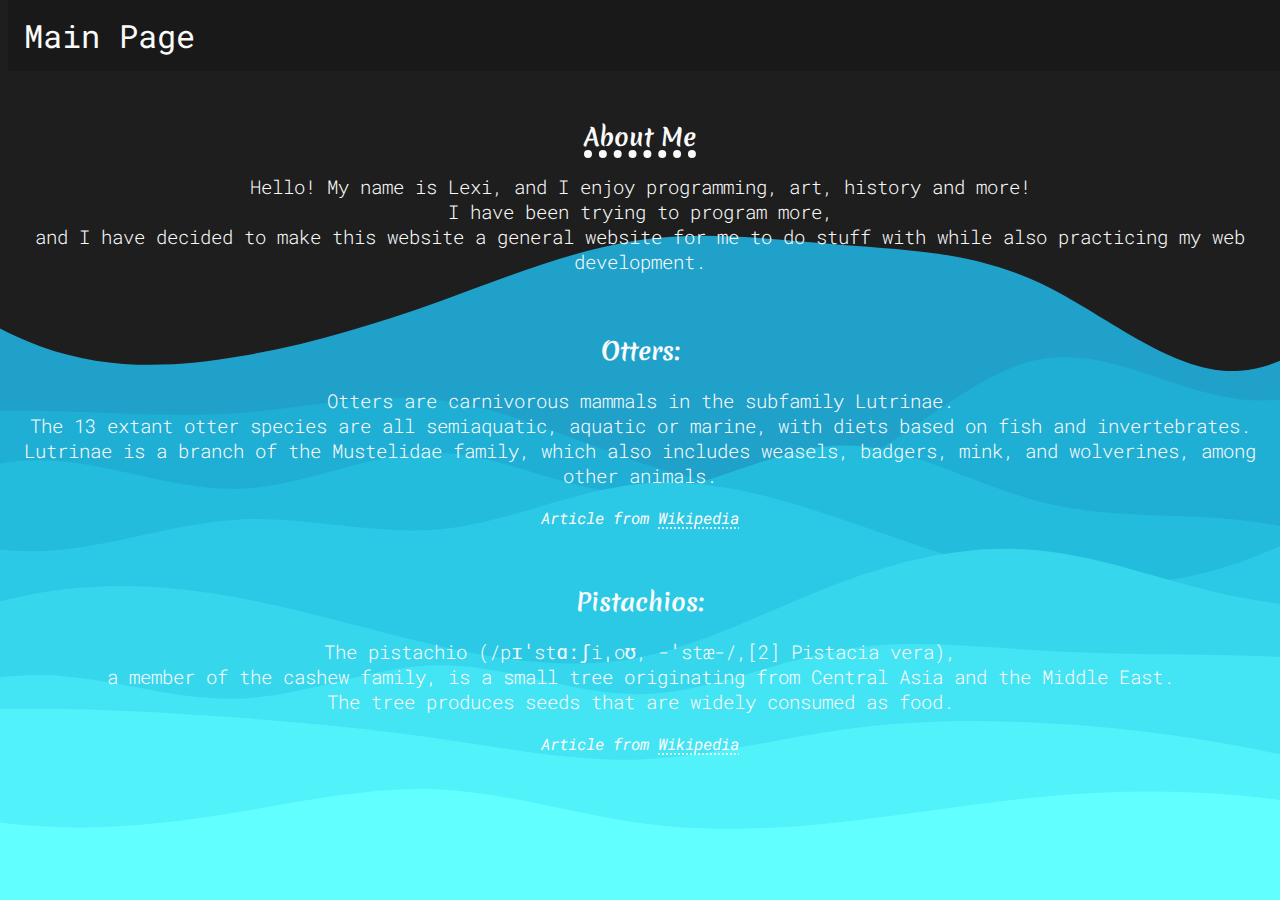
==== index.html @ 0f6c6dc5 "add header" ====
<!DOCTYPE html>
<html lang="en">

<head>

    <meta charset="utf-8">

    <title>Main Page</title>

    <!-- Viewport -->
    <meta name="viewport" content="width-device-width, initial-scale=1">

    <!-- Description (Edit) -->
    <meta name="description" content="The Main page to my very epic gamer website">
    <!-- Author (Edit) -->
    <meta name="author" content="JumpingPistachio">
    <!-- Style Sheet (CHANGE HREF TO LOCATION OF CSS FILE.) -->
    <link rel="stylesheet" href="./assets/stylesheets/index.css">


    
</head>
<body>
    <div class="div-header">
        <a href="./index.html">Main Page</a>
    </div>
    <!-- About me Div -->
    <div id="div-about_me">
        <h2 class="ABOUT_ME">About Me</h2>
        <p class="ParagraphThing">
            Hello! My name is Lexi, and I enjoy programming, art, history and more! <br>
            I have been trying to program more, <br> 
            and I have decided to make this website a general website for me to do stuff with while also practicing
            my web development.
        </p>
    </div>

    <br>

    <!-- Otters Div -->
    <div id="div-otter">
    
        <h2 class="TITLE">Otters:</h2>
        <p class="ParagraphThing">Otters are carnivorous mammals in the subfamily Lutrinae. 
            <br>
            The 13 extant otter species are all semiaquatic, aquatic or marine, 
            with diets based on fish and invertebrates. 
            <br>
            Lutrinae is a branch of the Mustelidae family, 
            which also includes weasels, badgers, mink, and wolverines, among other animals.
        </p>

        <!-- Shows referenced article -->
        <p class="NOTE">Article from <a href="https://en.wikipedia.org/wiki/Otter" target="_blank">Wikipedia</a></p>
    </div>

    <br>

    <!-- Pistachios Div -->
    <div id="div-pistachios">
        <h2 class="TITLE">Pistachios:</h2>
        <p class="ParagraphThing">The pistachio (/pɪˈstɑːʃiˌoʊ, -ˈstæ-/,[2] Pistacia vera), <br>
            a member of the cashew family, is a small tree originating from Central Asia and the Middle East. <br> 
            The tree produces seeds that are widely consumed as food.
        </p>

        <!-- Shows referenced article -->
        <p class="NOTE">Article from <a href="https://en.wikipedia.org/wiki/Pistachio" target="_blank">Wikipedia</a></p>
    </div>


</body>

</html>
---- assets/stylesheets/index.css ----
@import url('https://fonts.googleapis.com/css2?family=Merienda:wght@400;700&display=swap');
@import url('https://fonts.googleapis.com/css2?family=Inconsolata:wght@200;300;400;500;600;700;800;900&display=swap');
@import url('https://fonts.googleapis.com/css2?family=Roboto+Mono:ital,wght@0,100;0,200;0,300;0,400;0,500;0,600;0,700;1,100;1,200;1,300;1,400;1,500;1,600;1,700&display=swap');
:root {
    --floofy-black: #1f1f1f;
    --floofy-white: #FaFaFa;
    --void-black: #191919;
}

body {

    color: var(--floofy-white);
    font-family: 'Roboto Mono', monospace;
    text-align: center;
    font-weight: 300;
    /* Background Image Stuff (Scales Image) */
    background: url('../background1.svg') no-repeat center center fixed;
    background-size:cover;
    -webkit-background-size: cover;
    -moz-background-size: cover;
    -o-background-size: cover;
    background-size: cover;


}
a {
    color: var(--floofy-white);
    text-decoration: underline;
    text-decoration-style: dotted;
    text-underline-offset: 1mm;
}
.div-header {
    overflow: hidden;
    background-color: var(--void-black);
    position: fixed;
    top: 0;
    width: 100%;
    font-size: xx-large;
    font-weight: 400;
}
.div-header a {
    float: left;
    display: block;
    text-align: center;
    padding: 14px 16px;
    text-decoration: none;
}
.div-header a:hover {
    background-color: var(--floofy-white);
    color: var(--floofy-black);
}

.TITLE {
    font-family: 'Merienda', sans-serif;
}
.ABOUT_ME {
    margin-top: 120px;
    font-family: 'Merienda', sans-serif;
    text-decoration: underline;
    text-decoration-style: dotted;
    text-decoration-thickness: 2mm;
    text-underline-offset: 1mm;
}
.NOTE {
    font-style: italic;
    font-weight: 400;
}
.ParagraphThing{
    font-size: larger;
}
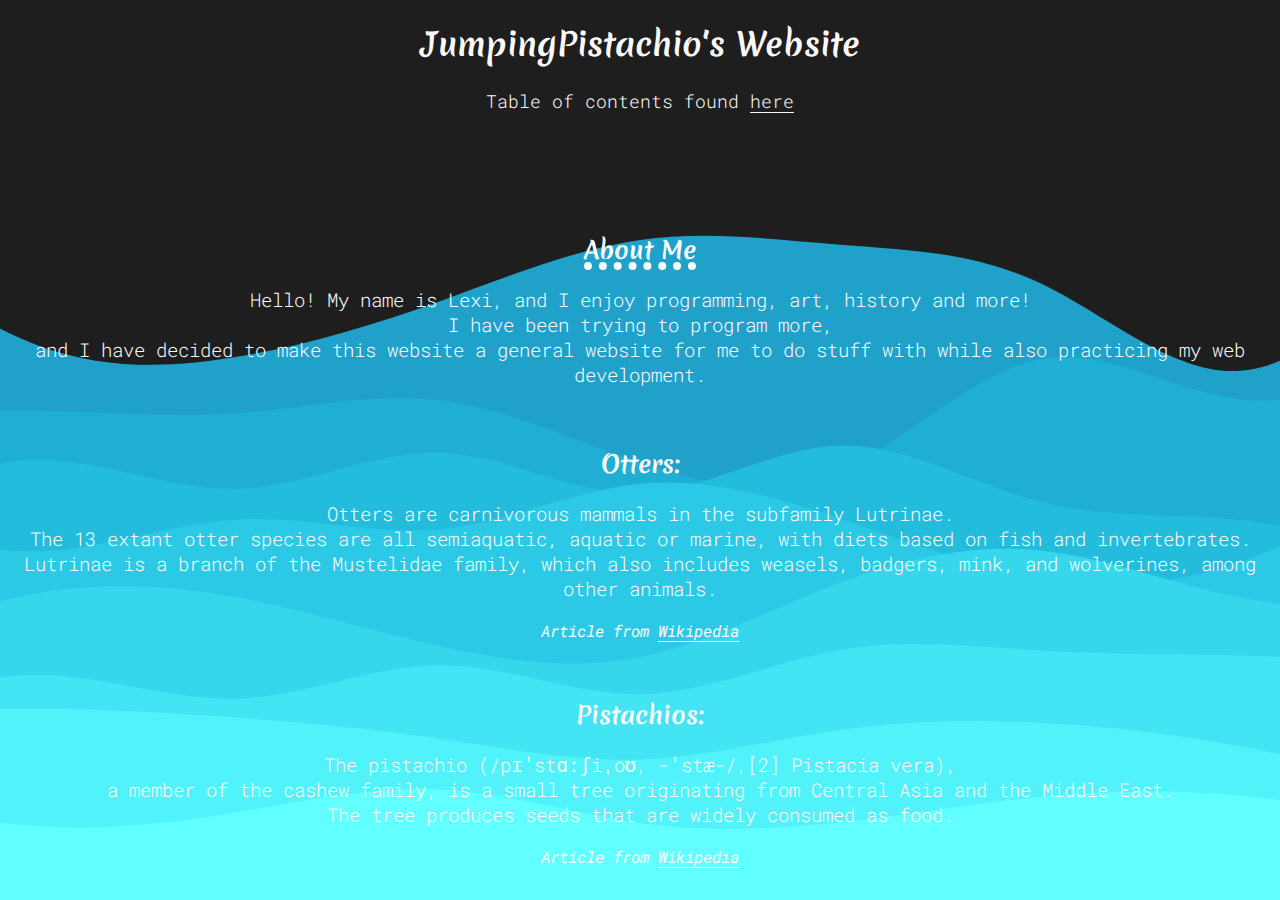
==== commit 73986821: "added table of contents" ====
--- a/index.html
+++ b/index.html
@@ -21,9 +21,9 @@
     
 </head>
 <body>
-    <div class="div-header">
-        <a href="./index.html">Main Page</a>
-    </div>
+    <h1 class="TITLE">JumpingPistachio's Website</h1>
+    <h1 class="LINKTOCONTENTS">Table of contents found <a href="./table-of-contents.html">here</a></h1>
+
     <!-- About me Div -->
     <div id="div-about_me">
         <h2 class="ABOUT_ME">About Me</h2>
--- a/assets/stylesheets/index.css
+++ b/assets/stylesheets/index.css
@@ -26,32 +26,15 @@
 a {
     color: var(--floofy-white);
     text-decoration: underline;
-    text-decoration-style: dotted;
+    text-decoration-style: solid;
     text-underline-offset: 1mm;
 }
-.div-header {
-    overflow: hidden;
-    background-color: var(--void-black);
-    position: fixed;
-    top: 0;
-    width: 100%;
-    font-size: xx-large;
-    font-weight: 400;
-}
-.div-header a {
-    float: left;
-    display: block;
-    text-align: center;
-    padding: 14px 16px;
-    text-decoration: none;
-}
-.div-header a:hover {
-    background-color: var(--floofy-white);
-    color: var(--floofy-black);
-}
-
 .TITLE {
     font-family: 'Merienda', sans-serif;
+}
+.LINKTOCONTENTS {
+    font-size: large;
+    font-weight: 300;
 }
 .ABOUT_ME {
     margin-top: 120px;
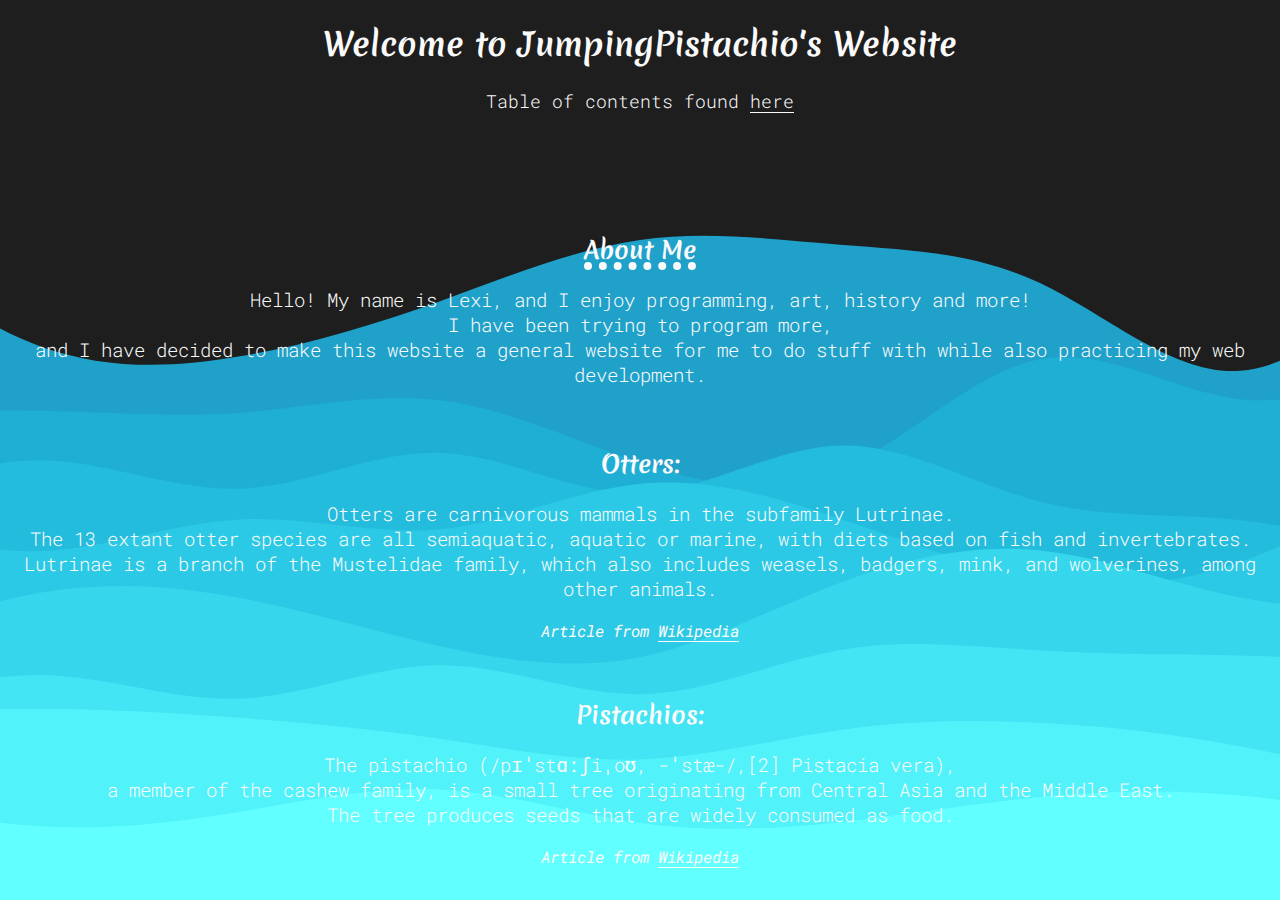
==== commit c45d3c0d: "update table of contents" ====
--- a/index.html
+++ b/index.html
@@ -15,19 +15,20 @@
     <!-- Author (Edit) -->
     <meta name="author" content="JumpingPistachio">
     <!-- Style Sheet (CHANGE HREF TO LOCATION OF CSS FILE.) -->
-    <link rel="stylesheet" href="./assets/stylesheets/index.css">
+    <link rel="stylesheet" href="./assets/stylesheets/index.css" id="USE_STYLE_SHEET">
 
 
     
 </head>
-<body>
-    <h1 class="TITLE">JumpingPistachio's Website</h1>
+<body class="bg_main">
+    <!-- Code go brr -->
+    <h1 class="TITLE">Welcome to JumpingPistachio's Website</h1>
     <h1 class="LINKTOCONTENTS">Table of contents found <a href="./table-of-contents.html">here</a></h1>
 
     <!-- About me Div -->
     <div id="div-about_me">
         <h2 class="ABOUT_ME">About Me</h2>
-        <p class="ParagraphThing">
+        <p class="PARAGRAPH_THING">
             Hello! My name is Lexi, and I enjoy programming, art, history and more! <br>
             I have been trying to program more, <br> 
             and I have decided to make this website a general website for me to do stuff with while also practicing
@@ -41,7 +42,7 @@
     <div id="div-otter">
     
         <h2 class="TITLE">Otters:</h2>
-        <p class="ParagraphThing">Otters are carnivorous mammals in the subfamily Lutrinae. 
+        <p class="PARAGRAPH_THING">Otters are carnivorous mammals in the subfamily Lutrinae. 
             <br>
             The 13 extant otter species are all semiaquatic, aquatic or marine, 
             with diets based on fish and invertebrates. 
@@ -59,7 +60,7 @@
     <!-- Pistachios Div -->
     <div id="div-pistachios">
         <h2 class="TITLE">Pistachios:</h2>
-        <p class="ParagraphThing">The pistachio (/pɪˈstɑːʃiˌoʊ, -ˈstæ-/,[2] Pistacia vera), <br>
+        <p class="PARAGRAPH_THING">The pistachio (/pɪˈstɑːʃiˌoʊ, -ˈstæ-/,[2] Pistacia vera), <br>
             a member of the cashew family, is a small tree originating from Central Asia and the Middle East. <br> 
             The tree produces seeds that are widely consumed as food.
         </p>
--- a/assets/stylesheets/index.css
+++ b/assets/stylesheets/index.css
@@ -5,6 +5,9 @@
     --floofy-black: #1f1f1f;
     --floofy-white: #FaFaFa;
     --void-black: #191919;
+    --void-white: #ffffff;
+    --cool-green: #16cd48;
+
 }
 
 body {
@@ -13,15 +16,6 @@
     font-family: 'Roboto Mono', monospace;
     text-align: center;
     font-weight: 300;
-    /* Background Image Stuff (Scales Image) */
-    background: url('../background1.svg') no-repeat center center fixed;
-    background-size:cover;
-    -webkit-background-size: cover;
-    -moz-background-size: cover;
-    -o-background-size: cover;
-    background-size: cover;
-
-
 }
 a {
     color: var(--floofy-white);
@@ -29,6 +23,7 @@
     text-decoration-style: solid;
     text-underline-offset: 1mm;
 }
+/* Class Elements */
 .TITLE {
     font-family: 'Merienda', sans-serif;
 }
@@ -48,6 +43,30 @@
     font-style: italic;
     font-weight: 400;
 }
-.ParagraphThing{
+.PARAGRAPH_THING{
     font-size: larger;
+}
+.LIST-1 {
+    font-size: x-large;
+    text-align: left;
+}
+
+/* Class Additives */
+.bg_main {
+        /* Background Image Stuff (Scales Image) */
+        background: url('../background1.svg') no-repeat center center fixed;
+        background-size:cover;
+        -webkit-background-size: cover;
+        -moz-background-size: cover;
+        -o-background-size: cover;
+        background-size: cover;
+}
+.bg_table-contents {
+            /* Background Image Stuff (Scales Image) */
+            background: url('../background2.svg') no-repeat center center fixed;
+            background-size:cover;
+            -webkit-background-size: cover;
+            -moz-background-size: cover;
+            -o-background-size: cover;
+            background-size: cover;
 }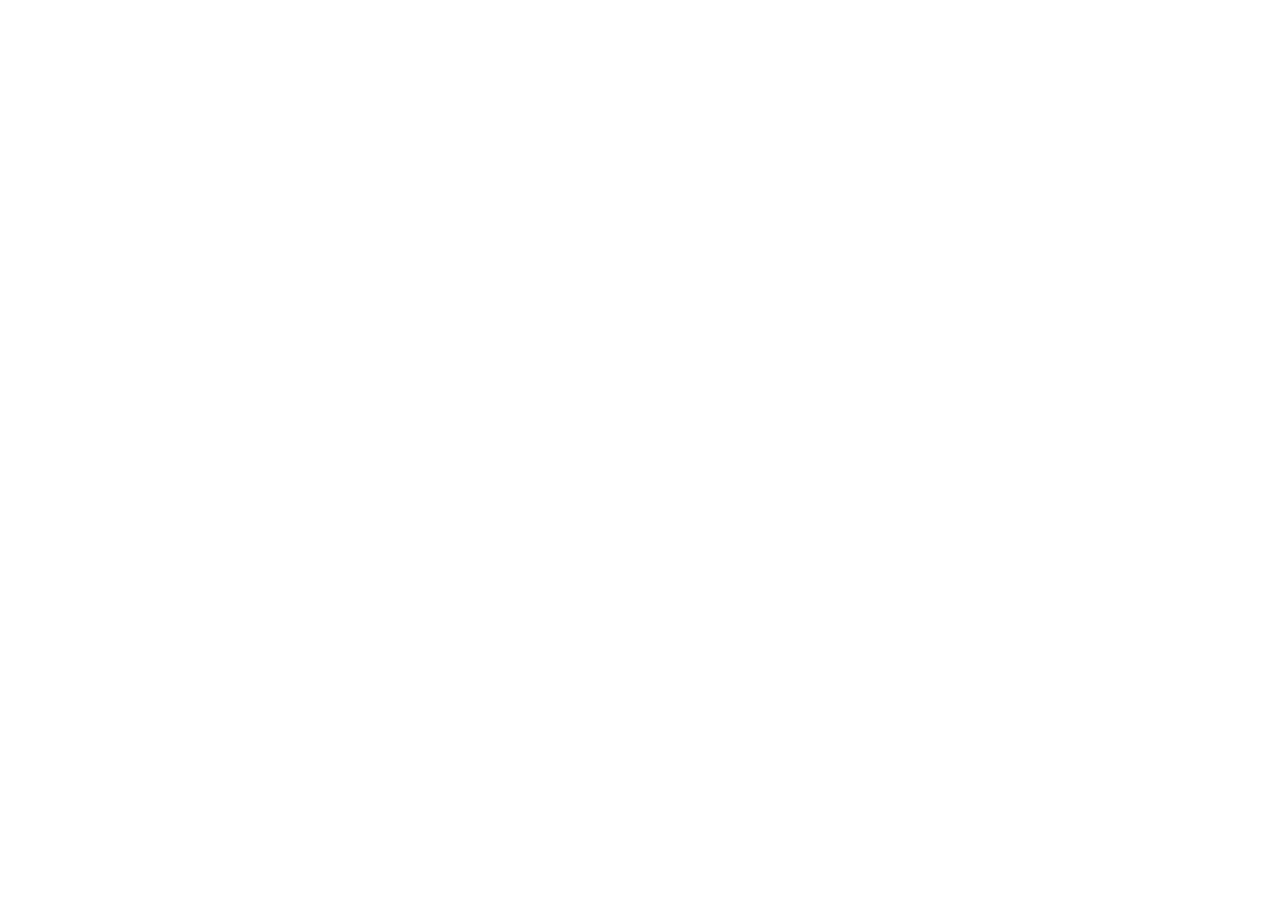
==== commit 1472eaa6: "Create index.html" ====
--- a/index.html
+++ b/index.html
@@ -1,75 +1,12 @@
 <!DOCTYPE html>
 <html lang="en">
-
 <head>
-
-    <meta charset="utf-8">
-
-    <title>Main Page</title>
-
-    <!-- Viewport -->
-    <meta name="viewport" content="width-device-width, initial-scale=1">
-
-    <!-- Description (Edit) -->
-    <meta name="description" content="The Main page to my very epic gamer website">
-    <!-- Author (Edit) -->
-    <meta name="author" content="JumpingPistachio">
-    <!-- Style Sheet (CHANGE HREF TO LOCATION OF CSS FILE.) -->
-    <link rel="stylesheet" href="./assets/stylesheets/index.css" id="USE_STYLE_SHEET">
-
-
+    <meta charset="UTF-8">
+    <meta http-equiv="X-UA-Compatible" content="IE=edge">
+    <meta name="viewport" content="width=device-width, initial-scale=1.0">
+    <title>JumpingPistachio : Landing Page</title>
+</head>
+<body>
     
-</head>
-<body class="bg_main">
-    <!-- Code go brr -->
-    <h1 class="TITLE">Welcome to JumpingPistachio's Website</h1>
-    <h1 class="LINKTOCONTENTS">Table of contents found <a href="./table-of-contents.html">here</a></h1>
-
-    <!-- About me Div -->
-    <div id="div-about_me">
-        <h2 class="ABOUT_ME">About Me</h2>
-        <p class="PARAGRAPH_THING">
-            Hello! My name is Lexi, and I enjoy programming, art, history and more! <br>
-            I have been trying to program more, <br> 
-            and I have decided to make this website a general website for me to do stuff with while also practicing
-            my web development.
-        </p>
-    </div>
-
-    <br>
-
-    <!-- Otters Div -->
-    <div id="div-otter">
-    
-        <h2 class="TITLE">Otters:</h2>
-        <p class="PARAGRAPH_THING">Otters are carnivorous mammals in the subfamily Lutrinae. 
-            <br>
-            The 13 extant otter species are all semiaquatic, aquatic or marine, 
-            with diets based on fish and invertebrates. 
-            <br>
-            Lutrinae is a branch of the Mustelidae family, 
-            which also includes weasels, badgers, mink, and wolverines, among other animals.
-        </p>
-
-        <!-- Shows referenced article -->
-        <p class="NOTE">Article from <a href="https://en.wikipedia.org/wiki/Otter" target="_blank">Wikipedia</a></p>
-    </div>
-
-    <br>
-
-    <!-- Pistachios Div -->
-    <div id="div-pistachios">
-        <h2 class="TITLE">Pistachios:</h2>
-        <p class="PARAGRAPH_THING">The pistachio (/pɪˈstɑːʃiˌoʊ, -ˈstæ-/,[2] Pistacia vera), <br>
-            a member of the cashew family, is a small tree originating from Central Asia and the Middle East. <br> 
-            The tree produces seeds that are widely consumed as food.
-        </p>
-
-        <!-- Shows referenced article -->
-        <p class="NOTE">Article from <a href="https://en.wikipedia.org/wiki/Pistachio" target="_blank">Wikipedia</a></p>
-    </div>
-
-
 </body>
-
 </html>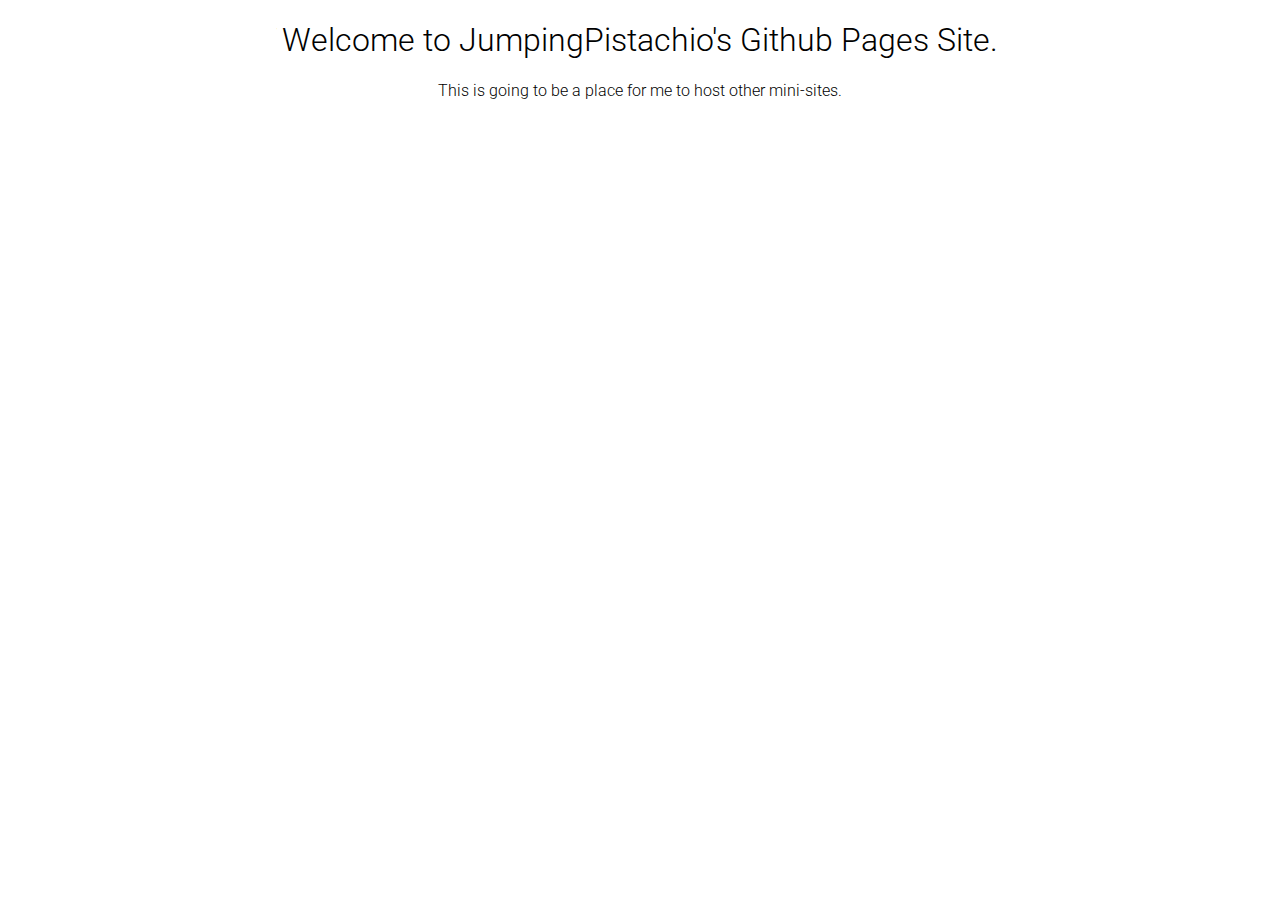
==== commit 4f39ace1: "Add landing site" ====
--- a/index.html
+++ b/index.html
@@ -1,12 +1,17 @@
 <!DOCTYPE html>
 <html lang="en">
 <head>
+    <!-- Boilerplate code -->
     <meta charset="UTF-8">
     <meta http-equiv="X-UA-Compatible" content="IE=edge">
     <meta name="viewport" content="width=device-width, initial-scale=1.0">
+    <meta name="description" content="The Landing page for JumpingPistachio.github.io">
+    <!-- Stylesheet && Title-->
+    <link rel="stylesheet" href="./landing.css">
     <title>JumpingPistachio : Landing Page</title>
 </head>
 <body>
-    
+    <h1>Welcome to JumpingPistachio's Github Pages Site.</h1>
+    <p>This is going to be a place for me to host other mini-sites.</p>
 </body>
 </html>--- a/landing.css
+++ b/landing.css
@@ -0,0 +1,8 @@
+/* Getting Roboto In Here */
+@import url('https://fonts.googleapis.com/css2?family=Roboto:ital,wght@0,100;0,300;0,400;0,500;0,700;0,900;1,100;1,300;1,400;1,500;1,700;1,900&display=swap');
+* {
+    font-family: 'Roboto', sans-serif;
+    font-weight: 300;
+
+    text-align: center;
+}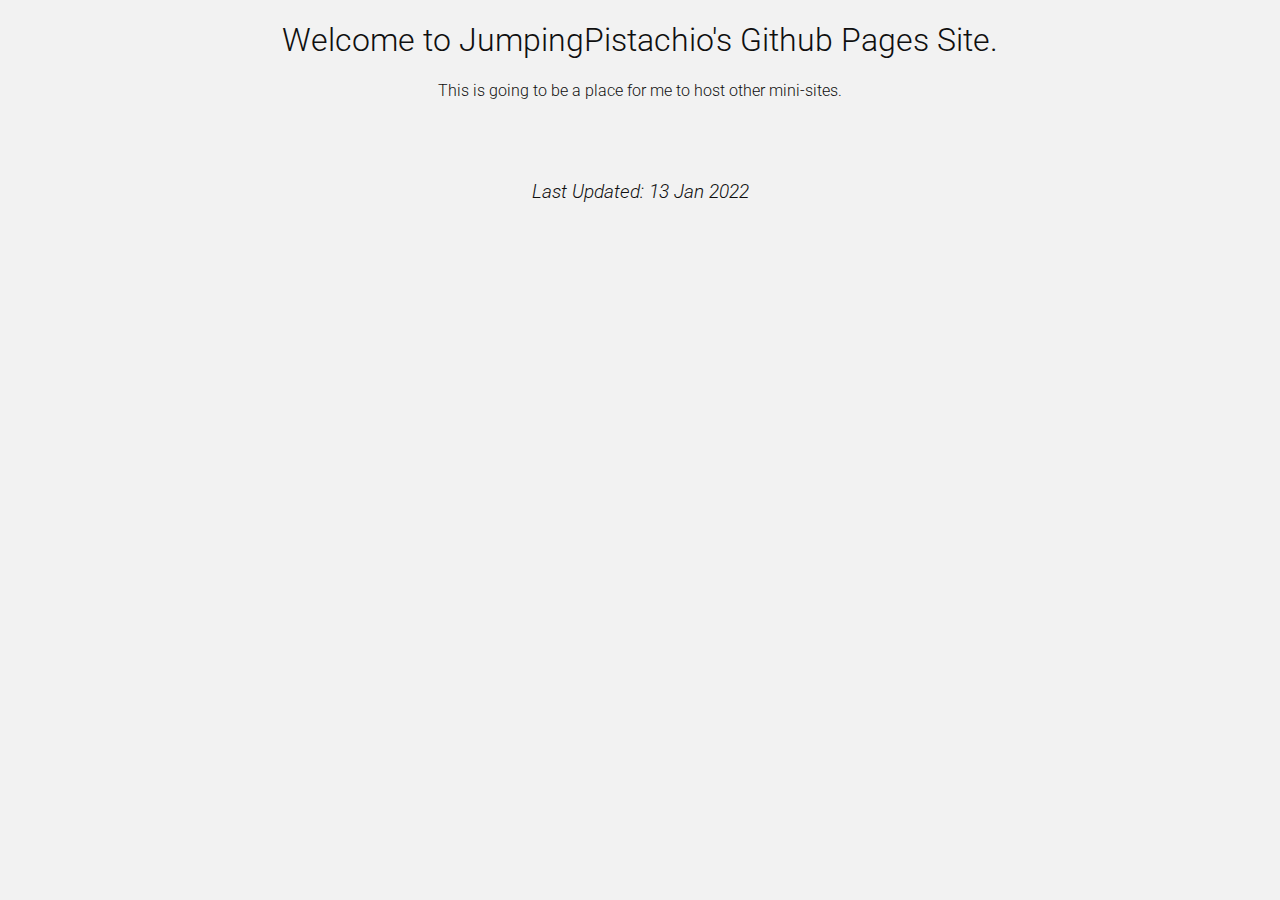
==== commit b75a0681: "Make Landing Page look a bit better." ====
--- a/index.html
+++ b/index.html
@@ -8,10 +8,14 @@
     <meta name="description" content="The Landing page for JumpingPistachio.github.io">
     <!-- Stylesheet && Title-->
     <link rel="stylesheet" href="./landing.css">
-    <title>JumpingPistachio : Landing Page</title>
+    <title>Landing Page | JumpingPistachio.github.io</title>
 </head>
 <body>
     <h1>Welcome to JumpingPistachio's Github Pages Site.</h1>
     <p>This is going to be a place for me to host other mini-sites.</p>
+    <!-- Footer -->
+    <footer id="landing-footer">
+        <p id="last-updated">Last Updated: 13 Jan 2022</p>
+    </footer>
 </body>
 </html>--- a/landing.css
+++ b/landing.css
@@ -1,8 +1,27 @@
 /* Getting Roboto In Here */
 @import url('https://fonts.googleapis.com/css2?family=Roboto:ital,wght@0,100;0,300;0,400;0,500;0,700;0,900;1,100;1,300;1,400;1,500;1,700;1,900&display=swap');
+/* Root For Variables */
+:root{
+    --background-white: #f2f2f2;
+    --text-black: #0f0f0f;
+}
+
 * {
     font-family: 'Roboto', sans-serif;
+    color: var(--text-black);
     font-weight: 300;
+    text-align: center;
+}
 
-    text-align: center;
+body{
+    background-color: var(--background-white);
+}
+
+#landing-footer{
+    display: block;
+    margin-top: 5rem;
+}
+#last-updated{
+    font-size: 1.2rem;
+    font-style: italic;
 }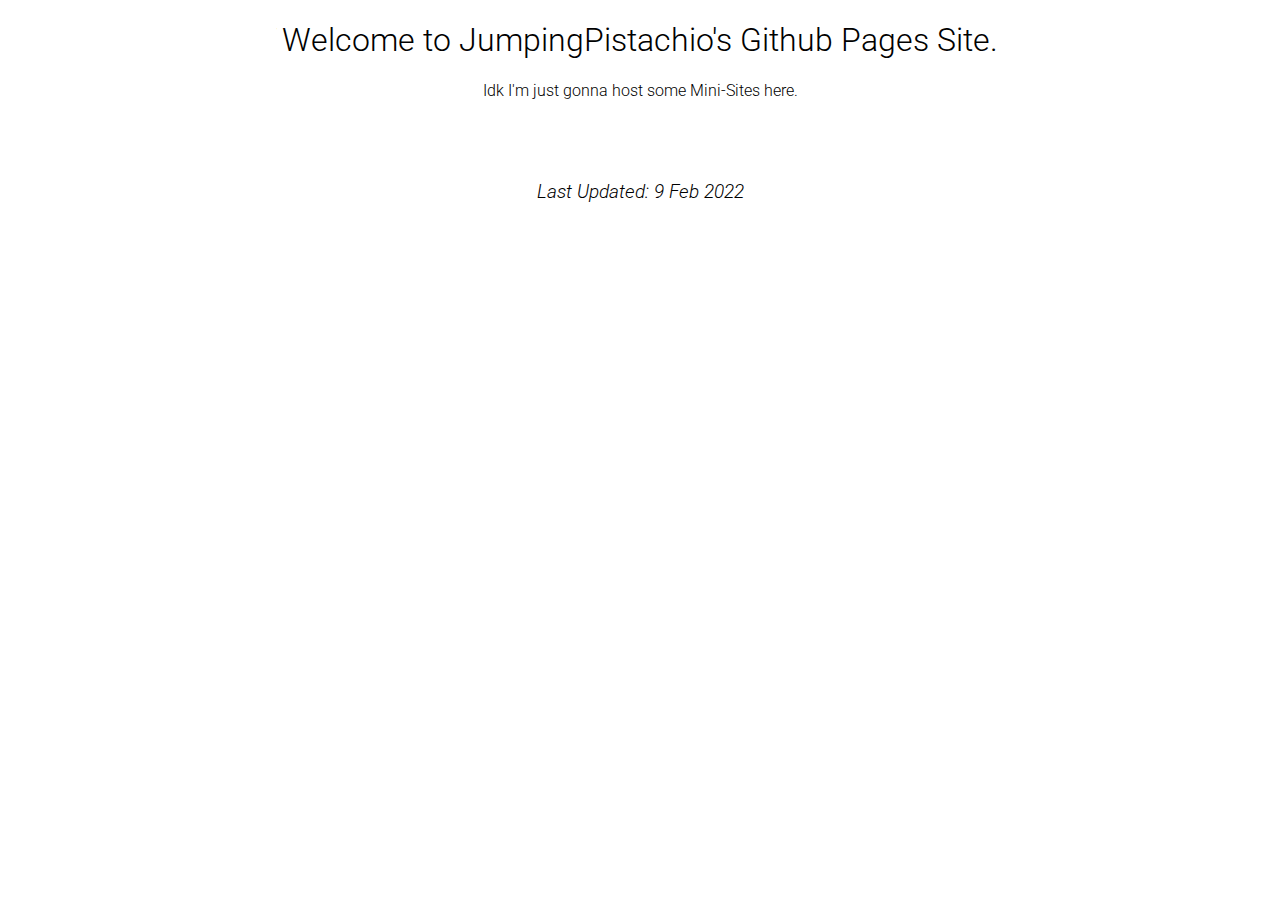
==== commit 0460cf6e: "I made it look better ig" ====
--- a/index.html
+++ b/index.html
@@ -12,10 +12,10 @@
 </head>
 <body>
     <h1>Welcome to JumpingPistachio's Github Pages Site.</h1>
-    <p>This is going to be a place for me to host other mini-sites.</p>
+    <p>Idk I'm just gonna host some Mini-Sites here.</p>
     <!-- Footer -->
     <footer id="landing-footer">
-        <p id="last-updated">Last Updated: 13 Jan 2022</p>
+        <p id="last-updated">Last Updated: 9 Feb 2022</p>
     </footer>
 </body>
 </html>--- a/landing.css
+++ b/landing.css
@@ -2,7 +2,7 @@
 @import url('https://fonts.googleapis.com/css2?family=Roboto:ital,wght@0,100;0,300;0,400;0,500;0,700;0,900;1,100;1,300;1,400;1,500;1,700;1,900&display=swap');
 /* Root For Variables */
 :root{
-    --background-white: #f2f2f2;
+    --background-white: #ffffff
     --text-black: #0f0f0f;
 }
 
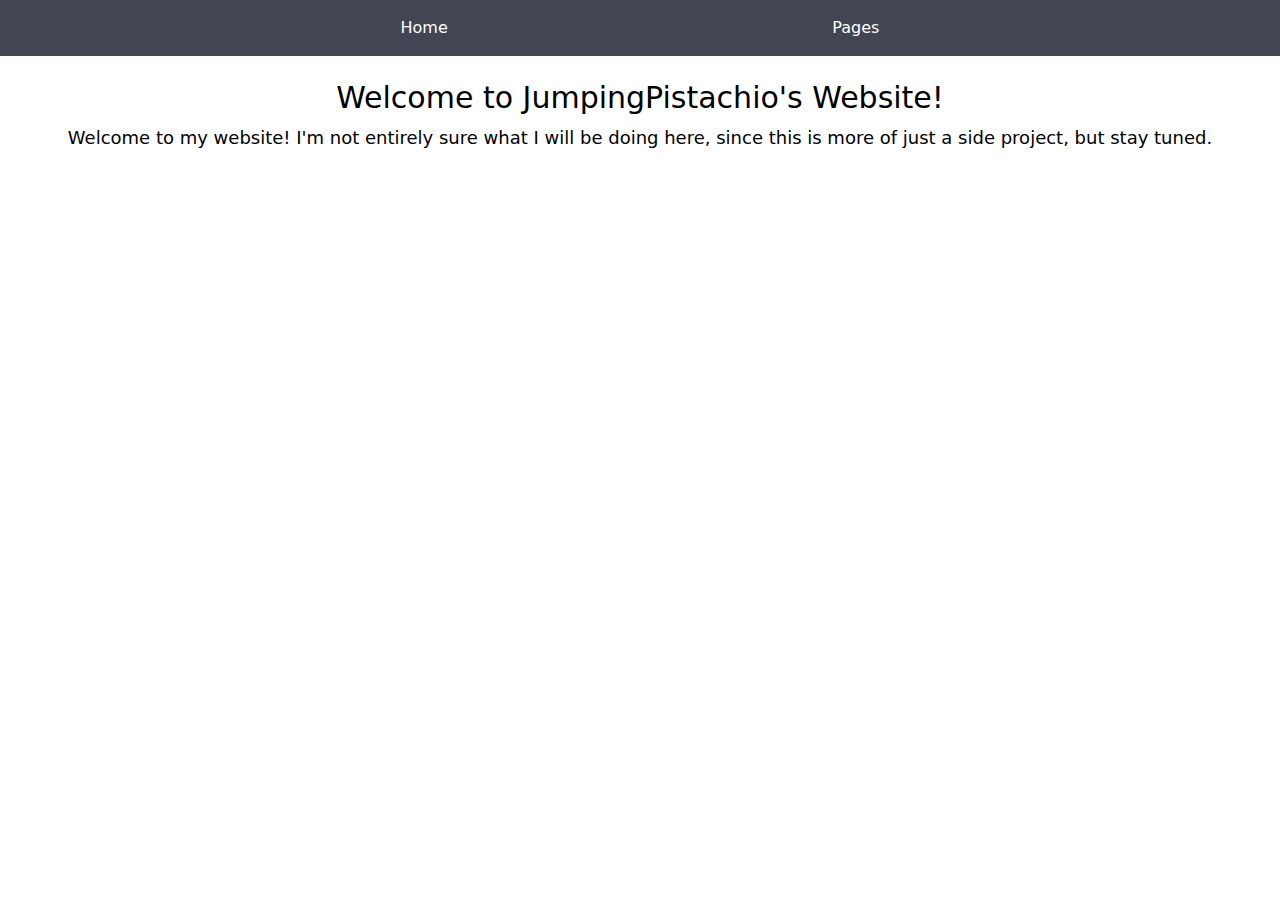
==== commit 9aceb4a4: "New Website" ====
--- a/index.html
+++ b/index.html
@@ -1,21 +1,9 @@
-<!DOCTYPE html>
-<html lang="en">
-<head>
-    <!-- Boilerplate code -->
-    <meta charset="UTF-8">
-    <meta http-equiv="X-UA-Compatible" content="IE=edge">
-    <meta name="viewport" content="width=device-width, initial-scale=1.0">
-    <meta name="description" content="The Landing page for JumpingPistachio.github.io">
-    <!-- Stylesheet && Title-->
-    <link rel="stylesheet" href="./landing.css">
-    <title>Landing Page | JumpingPistachio.github.io</title>
-</head>
-<body>
-    <h1>Welcome to JumpingPistachio's Github Pages Site.</h1>
-    <p>Idk I'm just gonna host some Mini-Sites here.</p>
-    <!-- Footer -->
-    <footer id="landing-footer">
-        <p id="last-updated">Last Updated: 9 Feb 2022</p>
-    </footer>
-</body>
-</html>+<!doctype html>
+<html data-n-head-ssr lang="en" data-n-head="%7B%22lang%22:%7B%22ssr%22:%22en%22%7D%7D">
+  <head>
+    <title>JumpingPistachio.github.io</title><meta data-n-head="ssr" charset="utf-8"><meta data-n-head="ssr" name="viewport" content="width=device-width,initial-scale=1"><meta data-n-head="ssr" data-hid="description" name="description" content=""><meta data-n-head="ssr" name="format-detection" content="telephone=no"><link data-n-head="ssr" rel="icon" type="image/x-icon" href="/favicon.ico"><link rel="preload" href="/_nuxt/a3e934b.js" as="script"><link rel="preload" href="/_nuxt/5e5e8c0.js" as="script"><link rel="preload" href="/_nuxt/de2f7aa.js" as="script"><link rel="preload" href="/_nuxt/c590ed9.js" as="script"><link rel="preload" href="/_nuxt/3b91e34.js" as="script"><style data-vue-ssr-id="65b97e00:0 15f0552d:0 b682ae5a:0">/*! tailwindcss v2.2.19 | MIT License | https://tailwindcss.com*//*! modern-normalize v1.1.0 | MIT License | https://github.com/sindresorhus/modern-normalize */*,::after,::before{box-sizing:border-box}html{-moz-tab-size:4;-o-tab-size:4;tab-size:4}html{line-height:1.15;-webkit-text-size-adjust:100%}body{margin:0}body{font-family:system-ui,-apple-system,'Segoe UI',Roboto,Helvetica,Arial,sans-serif,'Apple Color Emoji','Segoe UI Emoji'}hr{height:0;color:inherit}abbr[title]{-webkit-text-decoration:underline dotted;text-decoration:underline dotted}b,strong{font-weight:bolder}code,kbd,pre,samp{font-family:ui-monospace,SFMono-Regular,Consolas,'Liberation Mono',Menlo,monospace;font-size:1em}small{font-size:80%}sub,sup{font-size:75%;line-height:0;position:relative;vertical-align:baseline}sub{bottom:-.25em}sup{top:-.5em}table{text-indent:0;border-color:inherit}button,input,optgroup,select,textarea{font-family:inherit;font-size:100%;line-height:1.15;margin:0}button,select{text-transform:none}[type=button],button{-webkit-appearance:button}::-moz-focus-inner{border-style:none;padding:0}legend{padding:0}progress{vertical-align:baseline}::-webkit-inner-spin-button,::-webkit-outer-spin-button{height:auto}::-webkit-search-decoration{-webkit-appearance:none}::-webkit-file-upload-button{-webkit-appearance:button;font:inherit}summary{display:list-item}blockquote,dd,dl,figure,h1,h2,h3,h4,h5,h6,hr,p,pre{margin:0}button{background-color:transparent;background-image:none}fieldset{margin:0;padding:0}ol,ul{list-style:none;margin:0;padding:0}html{font-family:ui-sans-serif,system-ui,-apple-system,BlinkMacSystemFont,"Segoe UI",Roboto,"Helvetica Neue",Arial,"Noto Sans",sans-serif,"Apple Color Emoji","Segoe UI Emoji","Segoe UI Symbol","Noto Color Emoji";line-height:1.5}body{font-family:inherit;line-height:inherit}*,::after,::before{box-sizing:border-box;border-width:0;border-style:solid;border-color:currentColor}hr{border-top-width:1px}img{border-style:solid}textarea{resize:vertical}input::-moz-placeholder,textarea::-moz-placeholder{opacity:1;color:#9ca3af}input:-ms-input-placeholder,textarea:-ms-input-placeholder{opacity:1;color:#9ca3af}input::placeholder,textarea::placeholder{opacity:1;color:#9ca3af}button{cursor:pointer}table{border-collapse:collapse}h1,h2,h3,h4,h5,h6{font-size:inherit;font-weight:inherit}a{color:inherit;text-decoration:inherit}button,input,optgroup,select,textarea{padding:0;line-height:inherit;color:inherit}code,kbd,pre,samp{font-family:ui-monospace,SFMono-Regular,Menlo,Monaco,Consolas,"Liberation Mono","Courier New",monospace}audio,canvas,embed,iframe,img,object,svg,video{display:block;vertical-align:middle}img,video{max-width:100%;height:auto}*,::after,::before{--tw-border-opacity:1;border-color:rgba(229,231,235,var(--tw-border-opacity))}.static{position:static}.sticky{position:-webkit-sticky;position:sticky}.top-0{top:0}.flex{display:flex}.table{display:table}@-webkit-keyframes spin{to{transform:rotate(360deg)}}@keyframes spin{to{transform:rotate(360deg)}}@-webkit-keyframes ping{100%,75%{transform:scale(2);opacity:0}}@keyframes ping{100%,75%{transform:scale(2);opacity:0}}@-webkit-keyframes pulse{50%{opacity:.5}}@keyframes pulse{50%{opacity:.5}}@-webkit-keyframes bounce{0%,100%{transform:translateY(-25%);-webkit-animation-timing-function:cubic-bezier(.8,0,1,1);animation-timing-function:cubic-bezier(.8,0,1,1)}50%{transform:none;-webkit-animation-timing-function:cubic-bezier(0,0,.2,1);animation-timing-function:cubic-bezier(0,0,.2,1)}}@keyframes bounce{0%,100%{transform:translateY(-25%);-webkit-animation-timing-function:cubic-bezier(.8,0,1,1);animation-timing-function:cubic-bezier(.8,0,1,1)}50%{transform:none;-webkit-animation-timing-function:cubic-bezier(0,0,.2,1);animation-timing-function:cubic-bezier(0,0,.2,1)}}.justify-evenly{justify-content:space-evenly}.bg-gray-900{--tw-bg-opacity:1;background-color:rgba(17,24,39,var(--tw-bg-opacity))}.bg-opacity-80{--tw-bg-opacity:0.8}.p-2{padding:.5rem}.p-4{padding:1rem}.text-center{text-align:center}.text-lg{font-size:1.125rem;line-height:1.75rem}.text-3xl{font-size:1.875rem;line-height:2.25rem}.text-white{--tw-text-opacity:1;color:rgba(255,255,255,var(--tw-text-opacity))}.hover\:text-gray-300:hover{--tw-text-opacity:1;color:rgba(209,213,219,var(--tw-text-opacity))}*,::after,::before{--tw-shadow:0 0 #0000}*,::after,::before{--tw-ring-inset:var(--tw-empty, );/*!*//*!*/--tw-ring-offset-width:0px;--tw-ring-offset-color:#fff;--tw-ring-color:rgba(59, 130, 246, 0.5);--tw-ring-offset-shadow:0 0 #0000;--tw-ring-shadow:0 0 #0000}code[class*=language-],pre[class*=language-]{color:#000;background:0 0;text-shadow:0 1px #fff;font-family:Consolas,Monaco,"Andale Mono","Ubuntu Mono",monospace;font-size:1em;text-align:left;white-space:pre;word-spacing:normal;word-break:normal;word-wrap:normal;line-height:1.5;-moz-tab-size:4;-o-tab-size:4;tab-size:4;-webkit-hyphens:none;-ms-hyphens:none;hyphens:none}code[class*=language-] ::-moz-selection,code[class*=language-]::-moz-selection,pre[class*=language-] ::-moz-selection,pre[class*=language-]::-moz-selection{text-shadow:none;background:#b3d4fc}code[class*=language-] ::-moz-selection,code[class*=language-]::-moz-selection,pre[class*=language-] ::-moz-selection,pre[class*=language-]::-moz-selection{text-shadow:none;background:#b3d4fc}code[class*=language-] ::selection,code[class*=language-]::selection,pre[class*=language-] ::selection,pre[class*=language-]::selection{text-shadow:none;background:#b3d4fc}@media print{code[class*=language-],pre[class*=language-]{text-shadow:none}}pre[class*=language-]{padding:1em;margin:.5em 0;overflow:auto}:not(pre)>code[class*=language-],pre[class*=language-]{background:#f5f2f0}:not(pre)>code[class*=language-]{padding:.1em;border-radius:.3em;white-space:normal}.token.cdata,.token.comment,.token.doctype,.token.prolog{color:#708090}.token.punctuation{color:#999}.token.namespace{opacity:.7}.token.boolean,.token.constant,.token.deleted,.token.number,.token.property,.token.symbol,.token.tag{color:#905}.token.attr-name,.token.builtin,.token.char,.token.inserted,.token.selector,.token.string{color:#690}.language-css .token.string,.style .token.string,.token.entity,.token.operator,.token.url{color:#9a6e3a;background:hsla(0,0%,100%,.5)}.token.atrule,.token.attr-value,.token.keyword{color:#07a}.token.class-name,.token.function{color:#dd4a68}.token.important,.token.regex,.token.variable{color:#e90}.token.bold,.token.important{font-weight:700}.token.italic{font-style:italic}.token.entity{cursor:help}.nuxt-progress{position:fixed;top:0;left:0;right:0;height:2px;width:0;opacity:1;transition:width .1s,opacity .4s;background-color:#000;z-index:999999}.nuxt-progress.nuxt-progress-notransition{transition:none}.nuxt-progress-failed{background-color:red}</style><link rel="preload" href="/_nuxt/static/1653161345/state.js" as="script"><link rel="preload" href="/_nuxt/static/1653161345/payload.js" as="script"><link rel="preload" href="/_nuxt/static/1653161345/manifest.js" as="script">
+  </head>
+  <body>
+    <div data-server-rendered="true" id="__nuxt"><!----><div id="__layout"><article><div class="p-4 bg-gray-900 bg-opacity-80 sticky top-0 text-white"><div class="flex justify-evenly"><a href="/" aria-current="page" class="hover:text-gray-300 nuxt-link-exact-active nuxt-link-active">Home</a> <a href="/pageIndex" class="hover:text-gray-300">Pages</a></div></div> <div class="p-4 text-center text-lg"><h1 class="text-3xl p-2">Welcome to JumpingPistachio's Website!</h1> <p>Welcome to my website! I'm not entirely sure what I will be doing here, since this is more of just a side project, but stay tuned.</p></div></article></div></div><script defer src="/_nuxt/static/1653161345/state.js"></script><script src="/_nuxt/a3e934b.js" defer></script><script src="/_nuxt/3b91e34.js" defer></script><script src="/_nuxt/5e5e8c0.js" defer></script><script src="/_nuxt/de2f7aa.js" defer></script><script src="/_nuxt/c590ed9.js" defer></script>
+  </body>
+</html>
